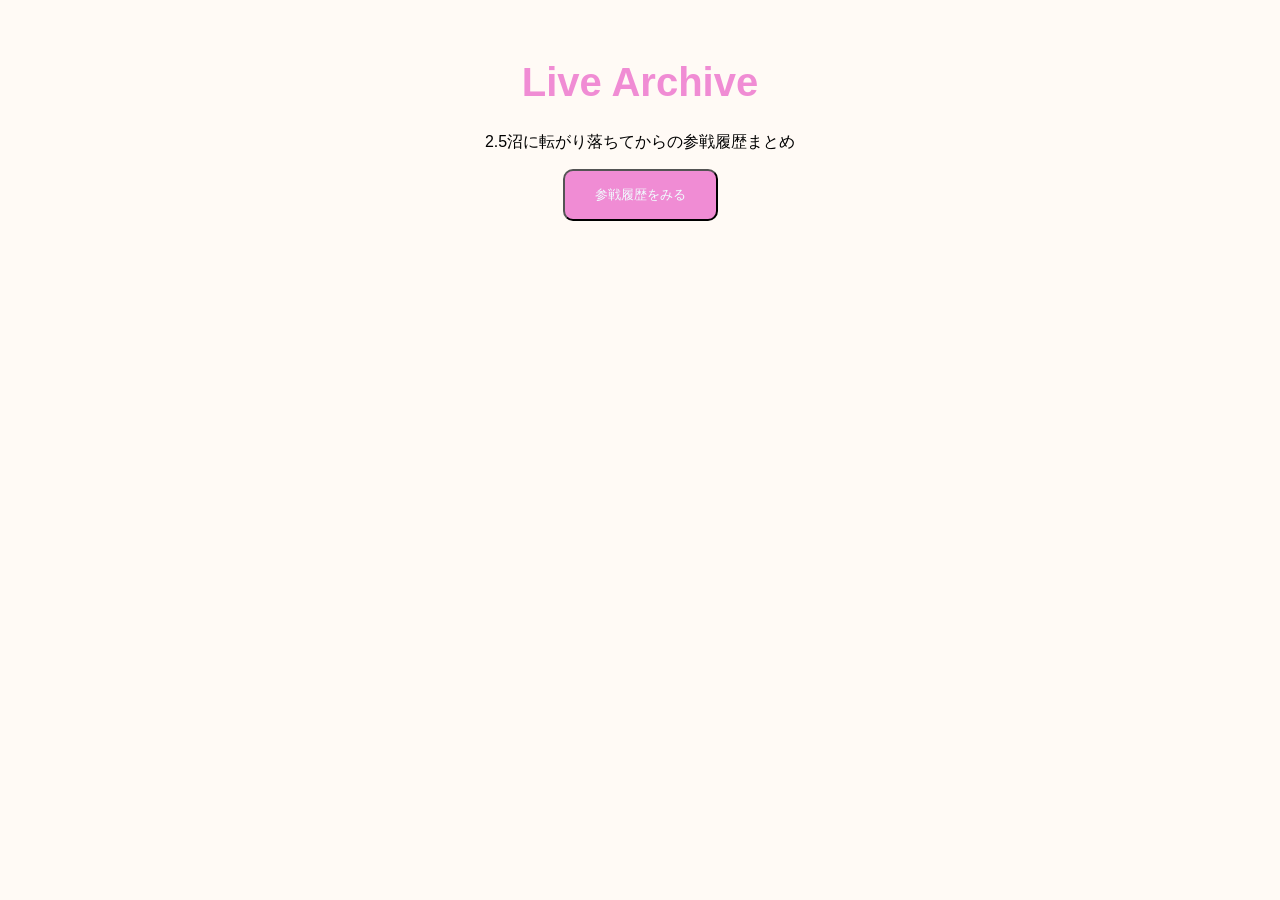
==== index.html @ 4c4890e0 "Create initial project" ====
<!DOCTYPE html>
<html lang="ja">
<head>
    <meta charset="UTF-8">
    <meta name="viewport" content="width=device-width, initial-scale=1.0">
    <title>Live Archive</title>
    <link rel="stylesheet" href="style.css">
</head>
<body>
    <h1>Live Archive</h1>
    <p>2.5沼に転がり落ちてからの参戦履歴まとめ</p>
    <button>参戦履歴をみる</button>
</html>
---- style.css ----
body {
    background-color: #fffaf5;
    text-align: center;
    font-family: sans-serif;
}
h1 {
    color: #f08cd4;
    font-size: 40px;
    margin-top: 60px;
}
button {
    background-color: #f08cd4;
    color: azure;
    padding: 15px 30px;
    border-radius: 10px;
}
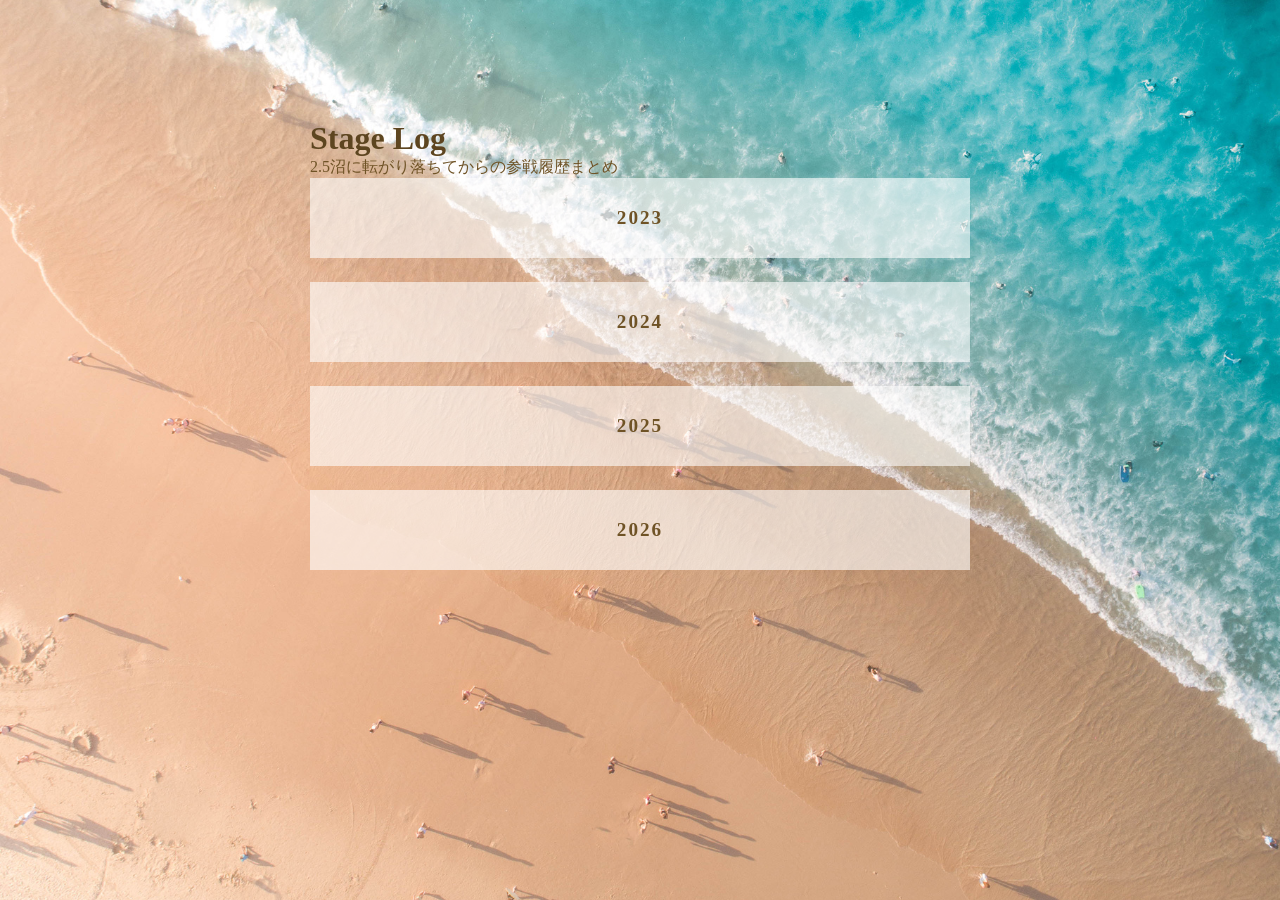
==== commit e3e39194: "Add stage log card design" ====
--- a/index.html
+++ b/index.html
@@ -7,7 +7,86 @@
     <link rel="stylesheet" href="style.css">
 </head>
 <body>
-    <h1>Live Archive</h1>
-    <p>2.5沼に転がり落ちてからの参戦履歴まとめ</p>
-    <button>参戦履歴をみる</button>
+    <main>
+        <header>
+            <h1>Stage Log</h1>
+            <p class="description">
+                2.5沼に転がり落ちてからの参戦履歴まとめ
+            </p>
+        </header>
+
+        <section class="year-section">
+            <details>
+                <summary>2023</summary>
+                <ul>
+                    <li>03/29 カストルとポルックス</li>
+                    <li>07/09 悪童会議 いとしの儚</li>
+                    <li>10/11 ACTORS⭐︎LEAGUE in Basketball 2023</li>
+                    <li>10/18 ライブ・スペクタクル NARUTO 〜忍の生きる道〜</li>
+                    <li>12/12 クルム童話 ケリナツス〜七匹目の仔山羊〜</li>
+                    <li>12/28 岡宮来夢FCイベント〜NYe×4Party〜</li>
+                </ul>
+            </details>
+        </section>
+        <section class="year-section">
+            <details>
+                <summary>2024</summary>
+                <ul>
+                    <li>01/11 舞台 呪術廻戦 -京都姉妹校交流会・起首雷同-</li>
+                    <li>04/03 ミュージカル刀剣乱舞 〜陸奥一蓮〜</li>
+                    <li>04/13 ミュージカル刀剣乱舞 〜陸奥一蓮〜</li>
+                    <li>06/08 ZIPANG OPERA 1st TOUR Rock Out</li>
+                    <li>07/03 ミュージカル ロミオ&ジュリエット</li>
+                    <li>07/07 ミュージカル ロミオ&ジュリエット</li>
+                    <li>07/13 ミュージカル ロミオ&ジュリエット</li>
+                    <li>08/04 岡宮来夢写真集イベント 2shotチェキ会</li>
+                    <li>08/17 岡宮来夢 Birthday Event 2024</li>
+                    <li>08/30 舞台 邪魚隊/ジャッコタイ</li>
+                    <li>09/03 ACTORS⭐︎LEAGUE in Basketball 2024</li>
+                    <li>10/24 ミュージカル刀剣乱舞 祝玖寿乱舞音曲祭</li>
+                    <li>11/20 ミュージカル刀剣乱舞 祝玖寿乱舞音曲祭</li>
+                    <li>12/13 RUI KIHARA ONEMAN LIVE TOUR STAND UP!!</li>
+                </ul>
+            </details>
+        </section>
+        <section class="year-section">
+            <details>
+                <summary>2025</summary>
+                <ul>
+                    <li>01/13 進撃の巨人 -the Musical-</li>
+                    <li>01/24 音楽朗読劇 三毛猫ホームズ</li>
+                    <li>03/09 ROCK MUSICAL BLEACH 〜Arrancar the Final〜</li>
+                    <li>03/29 木原瑠生2025カレンダー発売記念イベント</li>
+                    <li>04/09 ミュージカル刀剣乱舞 〜坂龍飛騰〜</li>
+                    <li>04/13 ミュージカル 東京リベンジャーズ#2 Blooby Halloween</li>
+                    <li>05/16 ミュージカル 1789 -バスティーユの恋人たち-</li>
+                    <li>05/25 悪童会議 見よ、飛行機の高く飛べるを</li>
+                    <li>05/25 岡宮来夢 Birthday Event 2025</li>
+                    <li>06/06 ブロードウェイミュージカル キンキーブーツ</li>
+                    <li>07/30 ミュージカル刀剣乱舞 目出度歌誉花舞 十周年祝賀祭</li>
+                    <li>09/06 I LOVE MUSICAL 2025〜この曲をあなたへ〜</li>
+                    <li>09/14 RUI KIHARA 27th BirthdayEvent REAL JOURNEY</li>
+                    <li>09/20 ミュージカル 四月は君の嘘</li>
+                    <li>11/07 岡宮来夢2026カレンダー特典お渡し会</li>
+                </ul>
+            </details>
+        </section>
+        <section class="year-section">
+            <details>
+                <summary>2026</summary>
+                <ul>
+                    <li>01/09 ミュージカル刀剣乱舞 〜静かなる夜半の寝ざめ〜</li>
+                    <li>02/14 ミュージカル ISSA in Paris</li>
+                    <li>02/28 ミュージカル刀剣乱舞 〜静かなる夜半の寝ざめ〜</li>
+                    <li>03/14 木原瑠生カレンダー発売記念イベント2026-2027</li>
+                    <li>04/23 岡宮来夢 Birthday     Event 2026</li>
+                    <li>05/20 ミュージカル刀剣乱舞 加州清光単騎出陣 -極-</li>
+                    <li>05/21 ミュージカル刀剣乱舞 加州清光単騎出陣 -極-</li>
+                    <li>06/26 RUI KIHARA ONEMAN LIVE TOUR ENCOUNTER</li>
+                    <li>08/04 ACTORS⭐︎LEAGUE in Basketball 2026</li>
+                    <li>09/27 KURUMU OKAMIYA The Fanfare</li>
+                </ul>
+            </details>
+        </section>
+    </main>
 </html>
--- a/style.css
+++ b/style.css
@@ -1,16 +1,52 @@
+* {
+    margin: 0;
+    padding: 0;
+    box-sizing: border-box;
+}
+
 body {
-    background-color: #fffaf5;
+    background-image: url("images/beach.png");
+    background-size: cover;
+    background-position: center;
+    background-repeat: no-repeat;
+}
+
+main {
+    max-width: 700px;
+    margin: 0 auto;
+    padding: 120px 20px;
+}
+
+h1 {
+    color: #5d4520;
+}
+
+.description {
+    color: #6f5326;
+}
+
+.year-section {
+    background-color: rgba(255, 255, 255, 0.6);
+    padding: 24px;
+    margin-bottom: 24px;
+}
+
+summary {
+    color: #6f5326;
+    cursor: pointer;
+    font-size: 1.2rem;
+    font-weight: bold;
+    list-style: none;
     text-align: center;
-    font-family: sans-serif;
+    letter-spacing: 2px;
+    padding: 5px 0;
+    transition: 0.3s;
 }
-h1 {
-    color: #f08cd4;
-    font-size: 40px;
-    margin-top: 60px;
+
+summary:hover {
+    color: #4b3618;
 }
-button {
-    background-color: #f08cd4;
-    color: azure;
-    padding: 15px 30px;
-    border-radius: 10px;
+
+summary::-webkit-details-marker {
+    display: none;
 }
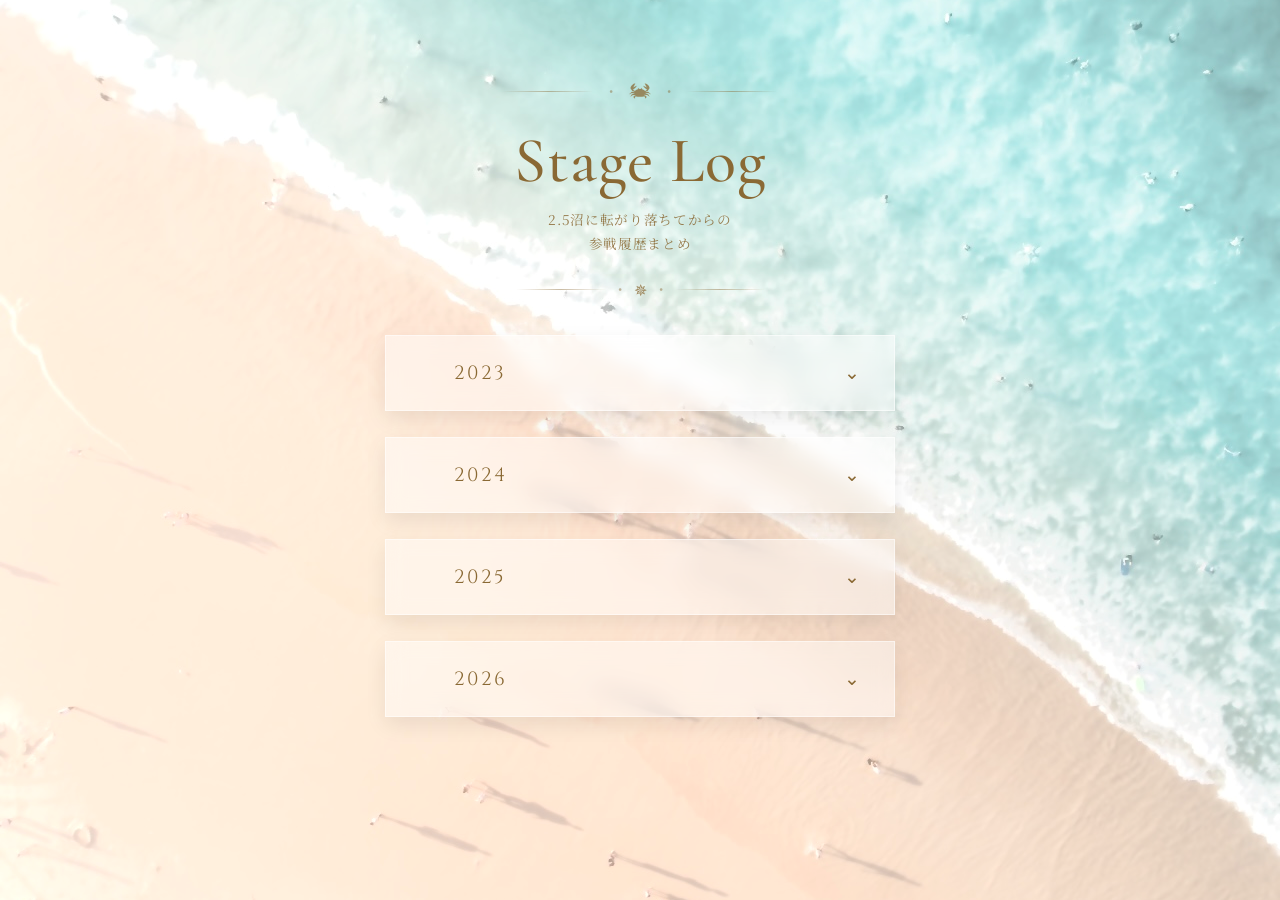
==== commit ad6a1fcd: "Update Live Archive design" ====
--- a/index.html
+++ b/index.html
@@ -4,27 +4,89 @@
     <meta charset="UTF-8">
     <meta name="viewport" content="width=device-width, initial-scale=1.0">
     <title>Live Archive</title>
+    <link rel="preconnect" href="https://fonts.googleapis.com">
+    <link rel="preconnect" href="https://fonts.gstatic.com" crossorigin>
+    <link
+        href="https://fonts.googleapis.com/css2?family=Cinzel:wght@400..900&family=Cormorant+Garamond:ital,wght@0,300..700;1,300..700&family=Noto+Serif+JP:wght@200..900&display=swap"
+        rel="stylesheet">
+
     <link rel="stylesheet" href="style.css">
 </head>
 <body>
     <main>
         <header>
+            <div class="top-decoration">
+                <span class="line"></span>
+                <span class="dot">•</span>
+                <img class="crab-icon" src="images/crab-animal-crustacean-svgrepo-com (1).svg" alt="">
+                <span class="dot">•</span>
+                <span class="line"></span>
+            </div>
             <h1>Stage Log</h1>
             <p class="description">
-                2.5沼に転がり落ちてからの参戦履歴まとめ
+                2.5沼に転がり落ちてからの<br>
+                参戦履歴まとめ
             </p>
-        </header>
+            <div class="bottom-decoration">
+                <span class="line"></span>
+                <span class="dot">•</span>
+                <span class="star">✵</span>
+                <span class="dot">•</span>
+                <span class="line"></span>
+            </div>
 
         <section class="year-section">
             <details>
                 <summary>2023</summary>
                 <ul>
-                    <li>03/29 カストルとポルックス</li>
-                    <li>07/09 悪童会議 いとしの儚</li>
-                    <li>10/11 ACTORS⭐︎LEAGUE in Basketball 2023</li>
-                    <li>10/18 ライブ・スペクタクル NARUTO 〜忍の生きる道〜</li>
-                    <li>12/12 クルム童話 ケリナツス〜七匹目の仔山羊〜</li>
-                    <li>12/28 岡宮来夢FCイベント〜NYe×4Party〜</li>
+                    <li>
+                        <span class="date">
+                            03/29
+                        </span>
+                        <span class="title">
+                            カストルとポルックス
+                        </span>
+                    </li>
+                    <li>
+                        <span class="date">
+                            07/09
+                        </span>
+                        <span class="title">
+                            悪童会議 いとしの儚
+                        </span>
+                    </li>
+                    <li>
+                        <span class="date">
+                            10/11
+                        </span>
+                        <span class="title">
+                            ACTORS⭐︎LEAGUE in Basketball 2023
+                        </span>
+                    </li>
+                    <li>
+                        <span class="date">
+                            10/18
+                        </span>
+                        <span class="title">
+                            ライブ・スペクタクル NARUTO 〜忍の生きる道〜
+                        </span>
+                    </li>
+                    <li>
+                        <span class="date">
+                            12/12
+                        </span>
+                        <span class="title">
+                            クルム童話 ケリナツス〜七匹目の仔山羊〜
+                        </span>
+                    </li>
+                    <li>
+                        <span class="date">
+                            12/28
+                        </span>
+                        <span class="title">
+                            岡宮来夢FCイベント〜NYe×4Party〜
+                        </span>
+                    </li>
                 </ul>
             </details>
         </section>
@@ -32,20 +94,118 @@
             <details>
                 <summary>2024</summary>
                 <ul>
-                    <li>01/11 舞台 呪術廻戦 -京都姉妹校交流会・起首雷同-</li>
-                    <li>04/03 ミュージカル刀剣乱舞 〜陸奥一蓮〜</li>
-                    <li>04/13 ミュージカル刀剣乱舞 〜陸奥一蓮〜</li>
-                    <li>06/08 ZIPANG OPERA 1st TOUR Rock Out</li>
-                    <li>07/03 ミュージカル ロミオ&ジュリエット</li>
-                    <li>07/07 ミュージカル ロミオ&ジュリエット</li>
-                    <li>07/13 ミュージカル ロミオ&ジュリエット</li>
-                    <li>08/04 岡宮来夢写真集イベント 2shotチェキ会</li>
-                    <li>08/17 岡宮来夢 Birthday Event 2024</li>
-                    <li>08/30 舞台 邪魚隊/ジャッコタイ</li>
-                    <li>09/03 ACTORS⭐︎LEAGUE in Basketball 2024</li>
-                    <li>10/24 ミュージカル刀剣乱舞 祝玖寿乱舞音曲祭</li>
-                    <li>11/20 ミュージカル刀剣乱舞 祝玖寿乱舞音曲祭</li>
-                    <li>12/13 RUI KIHARA ONEMAN LIVE TOUR STAND UP!!</li>
+                    <li>
+                        <span class="date">
+                        01/11
+                    </span>
+                    <span class="title">
+                        舞台 呪術廻戦 -京都姉妹校交流会・起首雷同-
+                    </span>
+                </li>
+                    <li>
+                        <span class="date">
+                            04/03
+                        </span>
+                        <span class="title">
+                            ミュージカル刀剣乱舞 〜陸奥一蓮〜
+                        </span>
+                    </li>
+                    <li>
+                        <span class="date">
+                            04/13
+                        </span>
+                        <span class="title">
+                            ミュージカル刀剣乱舞 〜陸奥一蓮〜
+                        </span>
+                    </li>
+                    <li>
+                        <span class="date">
+                            06/08
+                        </span>
+                        <span class="title">
+                            ZIPANG OPERA 1st TOUR Rock Out
+                        </span>
+                    </li>
+                    <li>
+                        <span class="date">
+                            07/03
+                        </span>
+                        <span class="title">
+                            ミュージカル ロミオ&ジュリエット
+                        </span>
+                    </li>
+                    <li>
+                        <span class="date">
+                            07/07
+                        </span>
+                        <span class="title">
+                            ミュージカル ロミオ&ジュリエット
+                        </span>
+                    </li>
+                    <li>
+                        <span class="date">
+                            07/13
+                        </span>
+                        <span class="title">
+                            ミュージカル ロミオ&ジュリエット
+                        </span>
+                    </li>
+                    <li>
+                        <span class="date">
+                            08/04
+                        </span>
+                        <span class="title">
+                            岡宮来夢写真集イベント 2shotチェキ会
+                        </span>
+                    </li>
+                    <li>
+                        <span class="date">
+                            08/17
+                        </span>
+                        <span class="title">
+                            岡宮来夢 Birthday Event 2024
+                        </span>
+                    </li>
+                    <li>
+                        <span class="date">
+                            08/30
+                        </span>
+                        <span class="title">
+                            舞台 邪魚隊/ジャッコタイ
+                        </span>
+                    </li>
+                    <li>
+                        <span class="date">
+                            09/03
+                        </span>
+                        <span class="title">
+                            ACTORS⭐︎LEAGUE in Basketball 2024
+                        </span>
+                    </li>
+                    <li>
+                        <span class="date">
+                            10/24
+                        </span>
+                        <span class="title">
+                            ミュージカル刀剣乱舞 祝玖寿乱舞音曲祭
+                        </span>
+                    </li>
+                    <li>
+                        <span class="date">
+                            11/20
+                        </span>
+                        <span class="title">
+                            ミュージカル刀剣乱舞 祝玖寿乱舞音曲祭
+                        </span>
+                    </li>
+                    <li>
+                        <span class="date">
+                            12/13
+                        </span>
+                        <span class="title">
+                            RUI KIHARA ONEMAN LIVE TOUR STAND UP!!
+                        </span>
+                    </li>
                 </ul>
             </details>
         </section>
@@ -53,21 +213,126 @@
             <details>
                 <summary>2025</summary>
                 <ul>
-                    <li>01/13 進撃の巨人 -the Musical-</li>
-                    <li>01/24 音楽朗読劇 三毛猫ホームズ</li>
-                    <li>03/09 ROCK MUSICAL BLEACH 〜Arrancar the Final〜</li>
-                    <li>03/29 木原瑠生2025カレンダー発売記念イベント</li>
-                    <li>04/09 ミュージカル刀剣乱舞 〜坂龍飛騰〜</li>
-                    <li>04/13 ミュージカル 東京リベンジャーズ#2 Blooby Halloween</li>
-                    <li>05/16 ミュージカル 1789 -バスティーユの恋人たち-</li>
-                    <li>05/25 悪童会議 見よ、飛行機の高く飛べるを</li>
-                    <li>05/25 岡宮来夢 Birthday Event 2025</li>
-                    <li>06/06 ブロードウェイミュージカル キンキーブーツ</li>
-                    <li>07/30 ミュージカル刀剣乱舞 目出度歌誉花舞 十周年祝賀祭</li>
-                    <li>09/06 I LOVE MUSICAL 2025〜この曲をあなたへ〜</li>
-                    <li>09/14 RUI KIHARA 27th BirthdayEvent REAL JOURNEY</li>
-                    <li>09/20 ミュージカル 四月は君の嘘</li>
-                    <li>11/07 岡宮来夢2026カレンダー特典お渡し会</li>
+                    <li>
+                        <span class="date">
+                            01/13
+                        </span>
+                        <span class="title">
+                            進撃の巨人 -the Musical-
+                        </span>
+                    </li>
+                    <li>
+                        <span class="date">
+                            01/24
+                        </span>
+                        <span class="title">
+                            音楽朗読劇 三毛猫ホームズ
+                        </span>
+                    </li>
+                    <li>
+                        <span class="date">
+                            03/09
+                        </span>
+                        <span class="title">
+                            ROCK MUSICAL BLEACH 〜Arrancar the Final〜
+                        </span>
+                    </li>
+                    <li>
+                        <span class="date">
+                            03/29
+                        </span>
+                        <span class="title">
+                            木原瑠生2025カレンダー発売記念イベント
+                        </span>
+                    </li>
+                    <li>
+                        <span class="date">
+                            04/09
+                        </span>
+                        <span class="title">
+                            ミュージカル刀剣乱舞 〜坂龍飛騰〜
+                        </span>
+                    </li>
+                    <li>
+                        <span class="date">
+                            04/13
+                        </span>
+                        <span class="title">
+                            ミュージカル 東京リベンジャーズ#2 Blooby Halloween
+                        </span>
+                    </li>
+                    <li>
+                        <span class="date">
+                            05/16
+                        </span>
+                        <span class="title">
+                            ミュージカル 1789 -バスティーユの恋人たち-
+                        </span>
+                    </li>
+                    <li>
+                        <span class="date">
+                            05/25
+                        </span>
+                        <span class="title">
+                            悪童会議 見よ、飛行機の高く飛べるを
+                        </span>
+                    </li>
+                    <li>
+                        <span class="date">
+                            05/25
+                        </span>
+                        <span class="title">
+                            岡宮来夢 Birthday Event 2025
+                        </span>
+                    </li>
+                    <li>
+                        <span class="date">
+                            06/06
+                        </span>
+                        <span class="title">
+                            ブロードウェイミュージカル キンキーブーツ
+                        </span>
+                    </li>
+                    <li>
+                        <span class="date">
+                            07/30
+                        </span>
+                        <span class="title">
+                            ミュージカル刀剣乱舞 目出度歌誉花舞 十周年祝賀祭
+                        </span>
+                    </li>
+                    <li>
+                        <span class="date">
+                            09/06
+                        </span>
+                        <span class="title">
+                            I LOVE MUSICAL 2025〜この曲をあなたへ〜
+                        </span>
+                    </li>
+                    <li>
+                        <span class="date">
+                            09/14
+                        </span>
+                        <span class="title">
+                            RUI KIHARA 27th BirthdayEvent REAL JOURNEY
+                        </span>
+                    </li>
+                    <li>
+                        <span class="date">
+                            09/20
+                        </span>
+                        <span class="title">
+                            ミュージカル 四月は君の嘘
+                        </span>
+                    </li>
+                    <li>
+                        <span class="date">
+                            11/07
+                        </span>
+                        <span class="title">
+                            岡宮来夢2026カレンダー特典お渡し会
+                        </span>
+                    </li>
                 </ul>
             </details>
         </section>
@@ -75,18 +340,97 @@
             <details>
                 <summary>2026</summary>
                 <ul>
-                    <li>01/09 ミュージカル刀剣乱舞 〜静かなる夜半の寝ざめ〜</li>
-                    <li>02/14 ミュージカル ISSA in Paris</li>
-                    <li>02/28 ミュージカル刀剣乱舞 〜静かなる夜半の寝ざめ〜</li>
-                    <li>03/14 木原瑠生カレンダー発売記念イベント2026-2027</li>
-                    <li>04/23 岡宮来夢 Birthday     Event 2026</li>
-                    <li>05/20 ミュージカル刀剣乱舞 加州清光単騎出陣 -極-</li>
-                    <li>05/21 ミュージカル刀剣乱舞 加州清光単騎出陣 -極-</li>
-                    <li>06/26 RUI KIHARA ONEMAN LIVE TOUR ENCOUNTER</li>
-                    <li>08/04 ACTORS⭐︎LEAGUE in Basketball 2026</li>
-                    <li>09/27 KURUMU OKAMIYA The Fanfare</li>
+                    <li>
+                        <span class="date">
+                            01/09
+                        </span>
+                        <span class="title">
+                            ミュージカル刀剣乱舞 〜静かなる夜半の寝ざめ〜
+                        </span>
+                    </li>
+                    <li>
+                        <span class="date">
+                            02/14
+                        </span>
+                        <span class="title">
+                            ミュージカル ISSA in Paris
+                        </span>
+                    </li>
+                    <li>
+                        <span class="date">
+                            02/28
+                        </span>
+                        <span class="title">
+                            ミュージカル刀剣乱舞 〜静かなる夜半の寝ざめ〜
+                        </span>
+                    </li>
+                    <li>
+                        <span class="date">
+                            03/14
+                        </span>
+                        <span class="title">
+                            木原瑠生カレンダー発売記念イベント2026-2027
+                        </span>
+                    </li>
+                    <li>
+                        <span class="date">
+                            04/23
+                        </span>
+                        <span class="title">
+                            岡宮来夢 Birthday Event 2026
+                        </span>
+                    </li>
+                    <li>
+                        <span class="date">
+                            05/20
+                        </span>
+                        <span class="title">
+                            ミュージカル刀剣乱舞 加州清光単騎出陣 -極-
+                        </span>
+                    </li>
+                    <li>
+                        <span class="date">
+                            05/21
+                        </span>
+                        <span class="title">
+                            ミュージカル刀剣乱舞 加州清光単騎出陣 -極-
+                        </span>
+                    </li>
+                    <li>
+                        <span class="date">
+                            06/26
+                        </span>
+                        <span class="title">
+                            RUI KIHARA ONEMAN LIVE TOUR ENCOUNTER
+                        </span>
+                    </li>
+                    <li>
+                        <span class="date">
+                            08/04
+                        </span>
+                        <span class="title">
+                            ACTORS⭐︎LEAGUE in Basketball 2026
+                        </span>
+                    </li>
+                    <li>
+                        <span class="date">
+                            09/24
+                        </span>
+                        <span class="title">
+                            ミュージカル刀剣乱舞 〜月夜一縷〜
+                        </span>
+                    </li>
+                    <li>
+                        <span class="date">
+                            09/27
+                        </span>
+                        <span class="title">
+                            KURUMU OKAMIYA The Fanfare
+                        </span>
+                    </li>
                 </ul>
             </details>
         </section>
     </main>
+</body>
 </html>
--- a/style.css
+++ b/style.css
@@ -5,48 +5,211 @@
 }
 
 body {
-    background-image: url("images/beach.png");
+    position: relative;
+    font-family: "Noto Serif JP", serif;
+}
+
+body::before {
+    content: "";
+    position: fixed;
+    inset: 0;
+    z-index: -2;
+
+    background-image: url("images/beach.jpg");
     background-size: cover;
     background-position: center;
     background-repeat: no-repeat;
 }
 
+body::after {
+    content: "";
+    position: fixed;
+    inset: 0;
+    z-index: -1;
+
+    background: rgba(255, 255, 255, 0.28);
+
+    pointer-events: none;
+}
+
 main {
-    max-width: 700px;
+    max-width: 550px;
     margin: 0 auto;
-    padding: 120px 20px;
+    padding: 80px 20px;
+    position: relative;
+    z-index: 1;
+}
+
+header {
+    margin-bottom: 40px;
+}
+
+.top-decoration {
+    display: flex;
+    align-items: center;
+    justify-content: center;
+    gap: 16px;
+    margin-bottom: 20px;
+}
+
+.line {
+    flex: 1;
+    max-width: 90px;
+    height: 1px;
+    background: linear-gradient(to right,
+            transparent,
+            rgba(138, 105, 52, .45),
+            transparent);
+}
+
+
+.dot {
+    color: #8a6934;
+    opacity: .45;
+    font-size: .8rem;
+    line-height: 1;
+}
+
+.crab-icon {
+    width: 22px;
+    display: block;
+    opacity: .75;
 }
 
 h1 {
-    color: #5d4520;
+    font-size: 4rem;
+    letter-spacing: 1px;
+    font-weight: 500;
+    color: #8a6934;
+    text-align: center;
+    margin-bottom: 8px;
+    font-family: "Cormorant Garamond", serif;
 }
 
 .description {
-    color: #6f5326;
+    color: #8a6934;
+    opacity: 0.85;
+    text-align: center;
+    line-height: 1.8;
+    font-size: .85rem;
+    letter-spacing: .05em;
+}
+
+.bottom-decoration {
+    display: flex;
+    align-items: center;
+    justify-content: center;
+    gap: 12px;
+    margin-top: 22px;
+    margin-bottom: 34px;
+}
+
+.star {
+    color: #8a6934;
+    opacity: .8;
+    font-size: 1rem;
 }
 
 .year-section {
-    background-color: rgba(255, 255, 255, 0.6);
-    padding: 24px;
-    margin-bottom: 24px;
+    font-weight: 200;
+    margin-bottom: 26px;
+}
+
+details {
+    background-color: rgba(255, 255, 255, 0.45);
+    backdrop-filter: blur(10px);
+    padding: 16px 32px;
+    box-shadow: 0 8px 20px rgba(0, 0, 0, 0.08);
+    border: 1px solid rgba(255, 255, 255, 0.5);
+    transition: .3s;
+}
+
+details[open] {
+    padding: 16px 32px;
 }
 
 summary {
-    color: #6f5326;
-    cursor: pointer;
+    font-family: "Cinzel", serif;
     font-size: 1.2rem;
-    font-weight: bold;
+    font-weight: 400;
+    letter-spacing: .12em;
+    position: relative;
+    padding: 8px 36px;
+    color: #8a6934;
     list-style: none;
-    text-align: center;
-    letter-spacing: 2px;
-    padding: 5px 0;
-    transition: 0.3s;
-}
-
-summary:hover {
-    color: #4b3618;
+}
+
+details[open] summary {
+    padding-bottom: 18px;
 }
 
 summary::-webkit-details-marker {
     display: none;
+}
+
+summary::marker {
+    content: "";
+}
+
+
+summary::after {
+    content: "⌄";
+    position: absolute;
+    right: 0;
+    top: 50%;
+    transform: translateY(-50%);
+    font-size: 1.2rem;
+    transition: .3s;
+}
+
+details[open] summary::after {
+    transform: translateY(-50%) rotate(180deg);
+}
+
+summary:hover {
+    color: #6f5326;
+}
+
+summary::-webkit-details-marker {
+    display: none;
+}
+
+ul {
+    list-style: none;
+    padding: 0;
+}
+
+li {
+    display: flex;
+    gap: 16px;
+    padding: 18px 0;
+    border-bottom: 1px solid rgba(0, 0, 0, 0.1);
+    transition: .25s;
+    align-items: flex-start;
+}
+
+li:last-child {
+    border-bottom: none;
+}
+
+li:hover {
+    transform: translateX(4px);
+}
+
+.date {
+    font-family: "Cinzel", serif;
+    min-width: 70px;
+    color: #8a6934;
+    opacity: .7;
+    font-size: .9rem;
+    letter-spacing: .08em;
+}
+
+.title {
+    font-family: "Noto Serif JP", serif;
+    color: #8a6934;
+    flex: 1;
+    line-height: 1.7;
+    letter-spacing: .02em;
+    font-size: 1rem;
 }
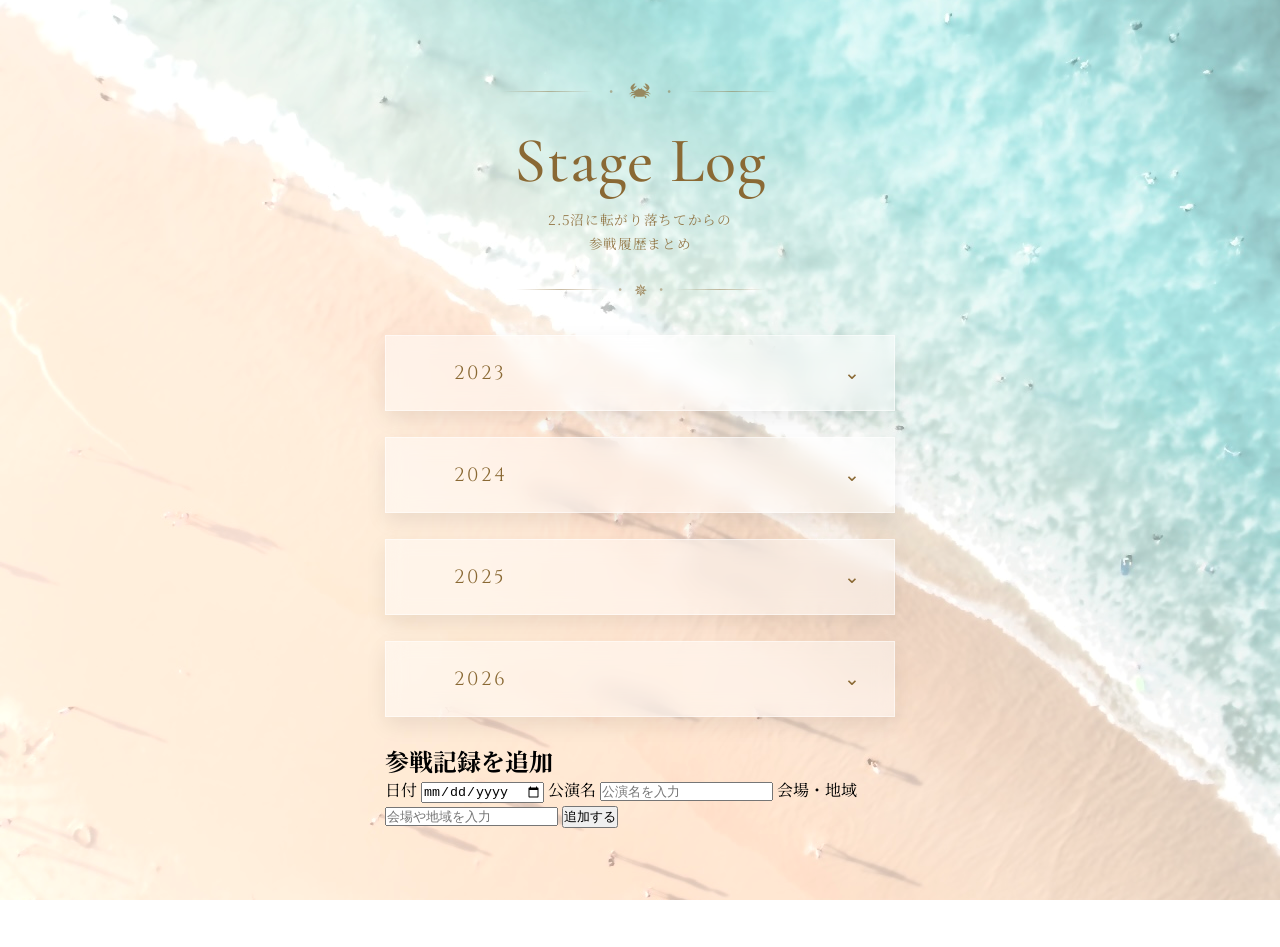
==== commit c8e95f3f: "Add mobile event editor" ====
--- a/index.html
+++ b/index.html
@@ -38,7 +38,7 @@
         <section class="year-section">
             <details>
                 <summary>2023</summary>
-                <ul>
+                <ul id="events-2023">
                     <li>
                         <span class="date">
                             03/29
@@ -68,7 +68,8 @@
                             10/18
                         </span>
                         <span class="title">
-                            ライブ・スペクタクル NARUTO 〜忍の生きる道〜
+                            ライブ・スペクタクル NARUTO<br>
+                            〜忍の生きる道〜
                         </span>
                     </li>
                     <li>
@@ -93,7 +94,7 @@
         <section class="year-section">
             <details>
                 <summary>2024</summary>
-                <ul>
+                <ul id="events-2024">
                     <li>
                         <span class="date">
                         01/11
@@ -203,7 +204,8 @@
                             12/13
                         </span>
                         <span class="title">
-                            RUI KIHARA ONEMAN LIVE TOUR STAND UP!!
+                            RUI KIHARA ONEMAN LIVE TOUR<br>
+                            STAND UP!!
                         </span>
                     </li>
                 </ul>
@@ -212,7 +214,7 @@
         <section class="year-section">
             <details>
                 <summary>2025</summary>
-                <ul>
+                <ul id="events-2025">
                     <li>
                         <span class="date">
                             01/13
@@ -258,7 +260,8 @@
                             04/13
                         </span>
                         <span class="title">
-                            ミュージカル 東京リベンジャーズ#2 Blooby Halloween
+                            ミュージカル 東京リベンジャーズ#2<br>
+                            Blooby Halloween
                         </span>
                     </li>
                     <li>
@@ -314,7 +317,8 @@
                             09/14
                         </span>
                         <span class="title">
-                            RUI KIHARA 27th BirthdayEvent REAL JOURNEY
+                            RUI KIHARA 27th BirthdayEvent<br>
+                            REAL JOURNEY
                         </span>
                     </li>
                     <li>
@@ -339,13 +343,14 @@
         <section class="year-section">
             <details>
                 <summary>2026</summary>
-                <ul>
+                <ul id="events-2026">
                     <li>
                         <span class="date">
                             01/09
                         </span>
                         <span class="title">
-                            ミュージカル刀剣乱舞 〜静かなる夜半の寝ざめ〜
+                            ミュージカル刀剣乱舞<br>
+                            〜静かなる夜半の寝ざめ〜
                         </span>
                     </li>
                     <li>
@@ -361,7 +366,8 @@
                             02/28
                         </span>
                         <span class="title">
-                            ミュージカル刀剣乱舞 〜静かなる夜半の寝ざめ〜
+                            ミュージカル刀剣乱舞<br>
+                            〜静かなる夜半の寝ざめ〜
                         </span>
                     </li>
                     <li>
@@ -414,10 +420,20 @@
                     </li>
                     <li>
                         <span class="date">
+                            08/30
+                        </span>
+                        <span class="title">
+                            New HISTORY COMING ARENA LIVE<br>
+                            -The Imperial Theatre Symphony-
+                        </span>
+                    </li>
+                    <li>
+                        <span class="date">
                             09/24
                         </span>
                         <span class="title">
-                            ミュージカル刀剣乱舞 〜月夜一縷〜
+                            ミュージカル刀剣乱舞<br>
+                            〜月夜一縷〜
                         </span>
                     </li>
                     <li>
@@ -431,6 +447,26 @@
                 </ul>
             </details>
         </section>
+        <section class="add-event">
+            <h2>参戦記録を追加</h2>
+            <form id="event-form">
+                <label>
+                    日付
+                    <input type="date" id="event-date" required>
+                </label>
+                <label>
+                    公演名
+                    <input type="text" id="event-title" placeholder="公演名を入力" required>
+                </label>
+                <label>
+                    会場・地域
+                    <input type="text" id="event-location" placeholder="会場や地域を入力">
+                </label>
+                <button type="submit">追加する</button>
+            </form>
+        </section>
     </main>
+
+    <script src="script.js"></script>
 </body>
 </html>
--- a/style.css
+++ b/style.css
@@ -212,4 +212,13 @@
     line-height: 1.7;
     letter-spacing: .02em;
     font-size: 1rem;
+}
+
+.location {
+    font-family: "Noto Serif JP", serif;
+    color: #8a6934;
+    display: block;
+    font-size: 0.8em;
+    margin-top: 4px;
+    opacity: 0.7;
 }
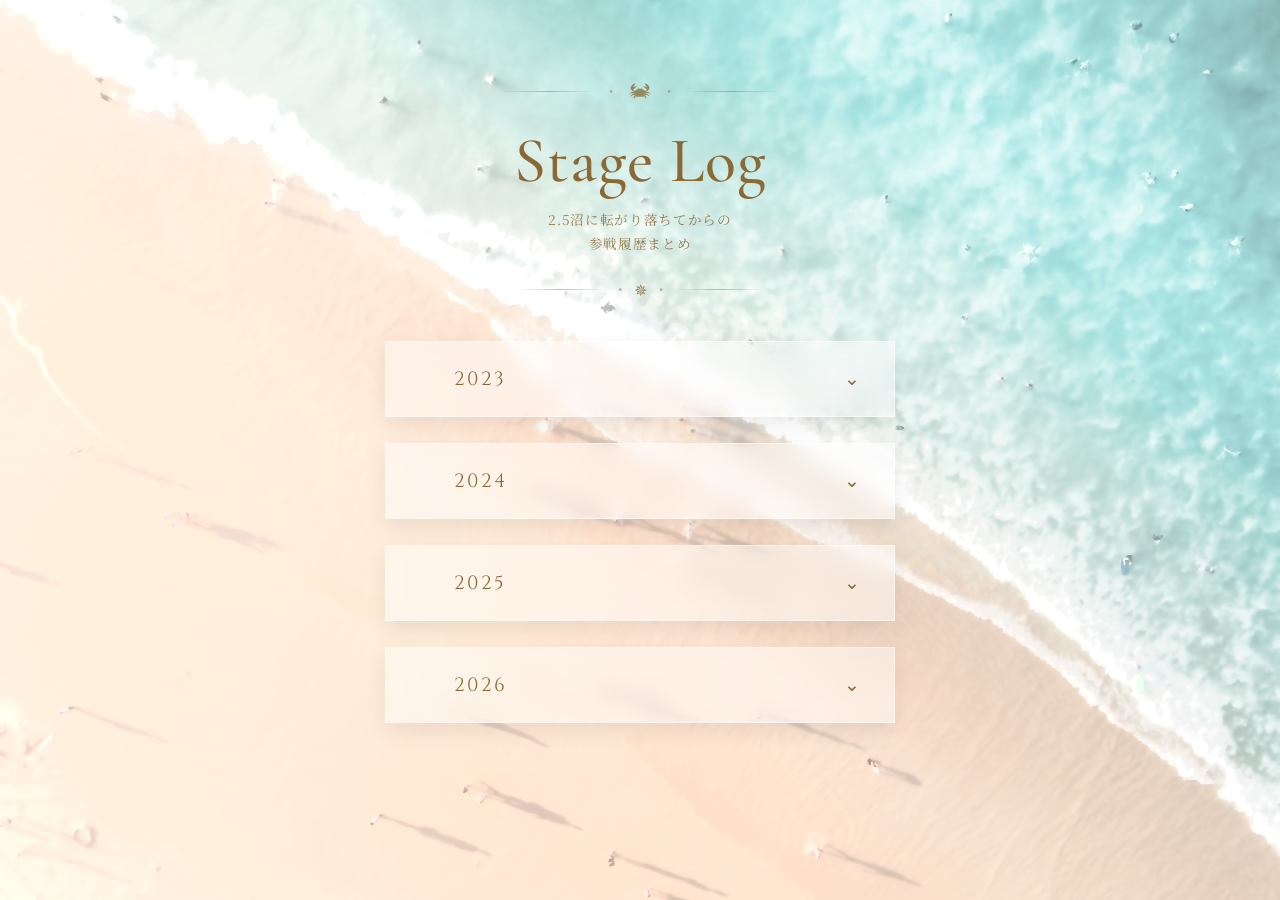
==== commit 943af76b: "Polish edit page design" ====
--- a/index.html
+++ b/index.html
@@ -447,24 +447,6 @@
                 </ul>
             </details>
         </section>
-        <section class="add-event">
-            <h2>参戦記録を追加</h2>
-            <form id="event-form">
-                <label>
-                    日付
-                    <input type="date" id="event-date" required>
-                </label>
-                <label>
-                    公演名
-                    <input type="text" id="event-title" placeholder="公演名を入力" required>
-                </label>
-                <label>
-                    会場・地域
-                    <input type="text" id="event-location" placeholder="会場や地域を入力">
-                </label>
-                <button type="submit">追加する</button>
-            </form>
-        </section>
     </main>
 
     <script src="script.js"></script>
--- a/style.css
+++ b/style.css
@@ -170,10 +170,6 @@
     color: #6f5326;
 }
 
-summary::-webkit-details-marker {
-    display: none;
-}
-
 ul {
     list-style: none;
     padding: 0;
@@ -221,4 +217,88 @@
     font-size: 0.8em;
     margin-top: 4px;
     opacity: 0.7;
+}
+
+
+/* =========================
+Edit Page
+========================= */
+
+.add-event {
+    max-width: 500px;
+    margin: 40px auto 30px;
+}
+
+#event-form {
+    display: flex;
+    flex-direction: column;
+    gap: 24px;
+}
+
+#event-form label {
+    display: flex;
+    flex-direction: column;
+    gap: 8px;
+    font-size: 0.9rem;
+    letter-spacing: 0.08em;
+    color: #806b45;
+}
+
+#event-form input {
+    padding: 12px 14px;
+    border: 1px solid #b49a6a;
+    border-radius: 2px;
+    font-family: inherit;
+    font-size: 1rem;
+    color: #b7a98f;
+    background: rgba(255, 255, 255, 0.7);
+    outline: none;
+    transition: 0.3s;
+}
+
+#event-form input::placeholder {
+    color: #b7a98f;
+}
+
+#event-form input:focus {
+    border-color: #806b45;
+    background: #fff;
+}
+#event-form button {
+    margin-top: 10px;
+    padding: 13px 30px;
+    border: none;
+    border-radius: 2px;
+    font-family: inherit;
+    font-size: 1rem;
+    letter-spacing: 0.1em;
+    color: #fff;
+    background: #a8895f;
+    box-shadow: 0 3px 8px rgba(100, 75, 40, 0.2);
+    cursor: pointer;
+    transition: 0.3s;
+}
+
+#event-form button:hover {
+    background: #8f7149;
+    transform: translateY(-2px);
+    box-shadow: 0 5px 12px rgba(100, 75, 40, 0.25);
+}
+
+.back-link {
+    margin-top: 35px;
+    text-align: center;
+}
+
+.back-link a {
+    color: #806b45;
+    text-decoration: none;
+    font-family: inherit;
+    font-size: 1rem;
+    letter-spacing: 0.08em;
+    transition: 0.3s;
+}
+
+.back-link a:hover {
+    color: #a8895f;
 }
